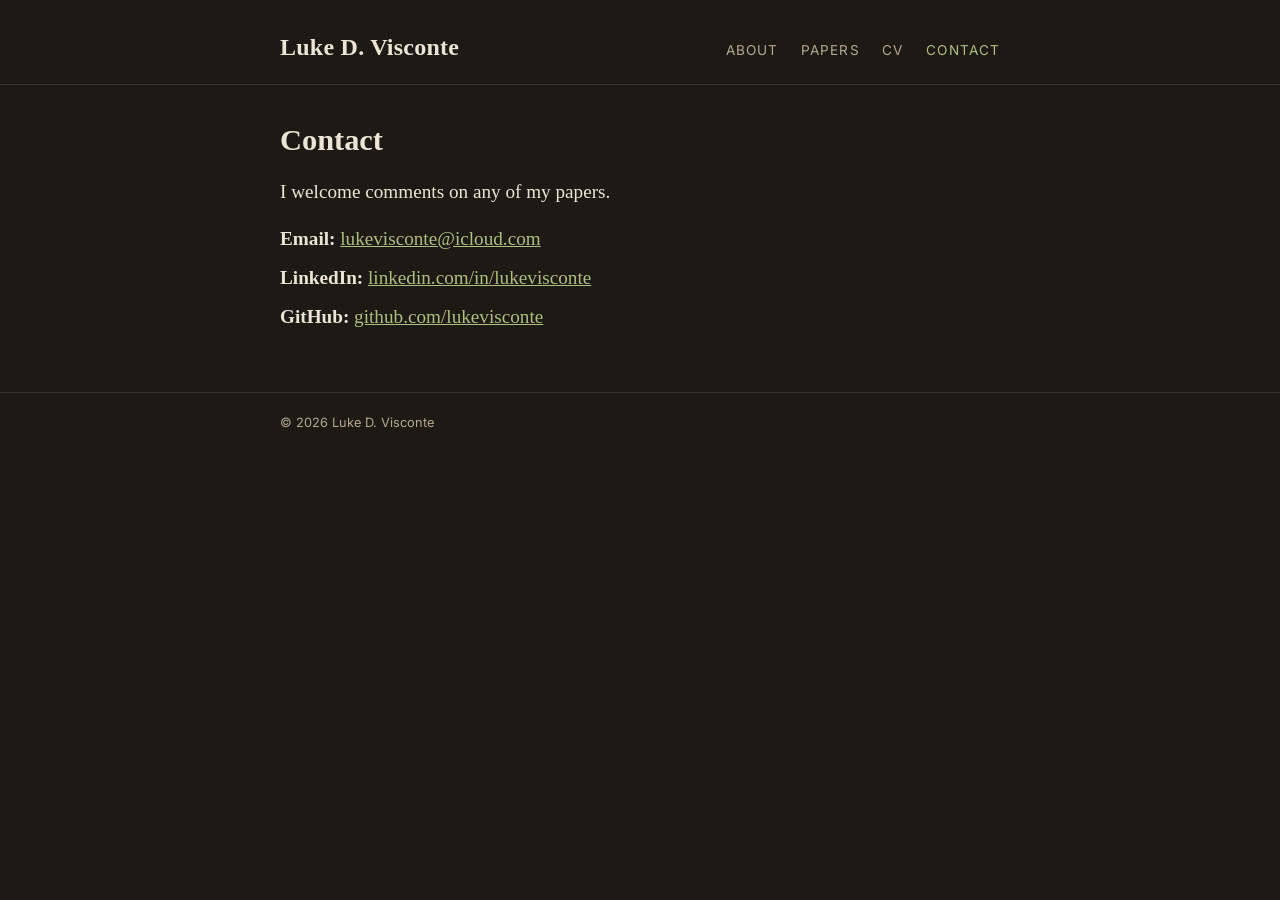
==== contact.html @ a80737b6 "Add files via upload" ====
<!doctype html>
<html lang="en">
<head>
  <meta charset="utf-8">
  <meta name="viewport" content="width=device-width, initial-scale=1">
  <title>Contact · Luke D. Visconte</title>
  <link rel="preconnect" href="https://fonts.googleapis.com">
  <link rel="preconnect" href="https://fonts.gstatic.com" crossorigin>
  <link href="https://fonts.googleapis.com/css2?family=Inter:wght@400;600&display=swap" rel="stylesheet">
  <link rel="icon" href="favicon.ico" sizes="any">
  <link rel="icon" type="image/png" href="files/favicon-32.png">
  <link rel="apple-touch-icon" href="apple-touch-icon.png">
  <link rel="stylesheet" href="assets/style.css">
</head>
<body>
  <header class="site">
    <div class="wrap">
      <a class="site-name" href="index.html">Luke D. Visconte</a>
      <nav>
        <a href="index.html">About</a>
        <a href="papers.html">Papers</a>
        <a href="files/cv.pdf" download="Luke-D-Visconte-CV.pdf">CV</a>
        <a href="contact.html" aria-current="page">Contact</a>
      </nav>
    </div>
  </header>

  <main class="wrap">
    <h1>Contact</h1>
    <p>I welcome comments on any of my papers.</p>

    <!-- EDIT: replace the placeholder addresses; delete any line you don't want -->
    <ul class="plain">
      <li><strong>Email:</strong> <a href="mailto:lukevisconte@icloud.com">lukevisconte@icloud.com</a></li>
      <li><strong>LinkedIn:</strong> <a href="https://www.linkedin.com/in/lukevisconte">linkedin.com/in/lukevisconte</a></li>
      <li><strong>GitHub:</strong> <a href="https://github.com/lukevisconte">github.com/lukevisconte</a></li>
    </ul>
  </main>

  <footer class="site">
    <div class="wrap">&copy; <span id="year"></span> Luke D. Visconte</div>
  </footer>
  <script src="assets/render.js"></script>
</body>
</html>
---- assets/style.css ----
/* ------------------------------------------------------------
   Site styles. Colours are set once here; change them freely.
   ------------------------------------------------------------ */
/* Warm espresso palette, shown to every visitor regardless of their light/dark setting.
   Taken from the portrait: camel sweater, olive leaves. */
:root {
  color-scheme: dark;
  --bg: #1d1a15;          /* espresso brown */
  --text: #ece5d6;        /* warm off-white */
  --muted: #b3a891;       /* soft tan */
  --accent: #aebf7f;      /* sage/olive for links */
  --rule: #3a3428;        /* dark camel line */
  --tag-working: #d4b07a;
  --tag-finished: #aebf7f;
  --serif: "Times New Roman", Times, serif;
  --sans: "Inter", -apple-system, "Segoe UI", Arial, sans-serif;
}

* { box-sizing: border-box; }
html { -webkit-text-size-adjust: 100%; }
body {
  margin: 0;
  background: var(--bg);
  color: var(--text);
  font-family: var(--serif);
  font-size: 1.2rem;      /* Times runs small, so the base size is a touch larger */
  line-height: 1.6;
}
.wrap { max-width: 760px; margin: 0 auto; padding: 0 20px; }

/* Header + navigation */
header.site {
  border-bottom: 1px solid var(--rule);
  padding: 28px 0 18px;
  margin-bottom: 36px;
}
header.site .wrap {
  display: flex; flex-wrap: wrap; align-items: baseline;
  justify-content: space-between; gap: 10px 24px;
}
.site-name {
  font-size: 1.5rem; font-weight: 600; letter-spacing: 0.01em;
  color: var(--text); text-decoration: none;
}
nav a {
  font-family: var(--sans); font-size: 0.85rem; text-transform: uppercase;
  letter-spacing: 0.08em; color: var(--muted); text-decoration: none;
  margin-left: 18px;
}
nav a:first-child { margin-left: 0; }
nav a:hover, nav a[aria-current="page"] { color: var(--accent); }

/* Text */
h1 { font-size: 1.9rem; font-weight: 600; line-height: 1.25; margin: 0 0 18px; }
h2 {
  font-size: 1.05rem; font-family: var(--sans); font-weight: 600;
  text-transform: uppercase; letter-spacing: 0.08em; color: var(--muted);
  border-bottom: 1px solid var(--rule); padding-bottom: 6px; margin: 44px 0 20px;
}
a { color: var(--accent); }
a:hover { text-decoration-thickness: 2px; }
p { margin: 0 0 16px; }
.lede { font-size: 1.2rem; }
.muted { color: var(--muted); }

/* About page: photo beside bio, stacked on phones */
/* The photo stretches to the same height as the bio beside it. */
.about { display: flex; gap: 32px; align-items: stretch; }
.portrait {
  width: 260px; min-height: 300px; object-fit: cover; object-position: 50% 20%;
  flex-shrink: 0; border-radius: 4px; border: 1px solid var(--rule);
}
.bio p:last-child { margin-bottom: 0; }
@media (max-width: 560px) {
  .about { flex-direction: column; gap: 20px; }
  .portrait { width: 100%; max-width: 280px; height: 360px; min-height: 0; }
}

/* Papers page: research text on the left, paper list on the right */
body.wide .wrap { max-width: 1160px; }
body.wide header.site { margin-bottom: 24px; padding-bottom: 14px; }
.two-col { display: grid; grid-template-columns: 1.08fr 1fr; gap: 48px; align-items: start; }
.research-text p { font-size: 1.08rem; line-height: 1.5; margin-bottom: 12px; }
.paper-list .muted { font-family: var(--sans); font-size: 0.85rem; margin-bottom: 24px; }
.commentaries { margin-top: 8px; }
.commentaries .section-title { margin: 24px 0 2px; }
.section-sub { font-style: italic; color: var(--muted); font-size: 0.95rem; margin: 0 0 16px; }
.commentary-row { display: grid; grid-template-columns: repeat(3, 1fr); gap: 32px; align-items: start; }
.commentary-row .paper { margin: 0; }
@media (max-width: 860px) {
  .commentary-row { grid-template-columns: 1fr; gap: 20px; }
}
@media (max-width: 860px) {
  .two-col { grid-template-columns: 1fr; gap: 24px; }
}

/* Paper entries */
.paper-title a { color: var(--text); text-decoration: none; }
.paper-title a:hover { color: var(--accent); text-decoration: underline; }
.paper { margin: 0 0 30px; }
.paper-title { font-size: 1.2rem; font-weight: 600; margin: 0 0 4px; line-height: 1.35; }
.paper-meta {
  font-family: var(--sans); font-size: 0.82rem; color: var(--muted); margin-bottom: 8px;
}
.tag {
  display: inline-block; font-family: var(--sans); font-size: 0.7rem; font-weight: 600;
  text-transform: uppercase; letter-spacing: 0.06em; padding: 1px 7px;
  border: 1px solid currentColor; border-radius: 3px; margin-right: 8px;
}
.tag.working { color: var(--tag-working); }
.tag.finished { color: var(--tag-finished); }
.paper-links { font-family: var(--sans); font-size: 0.85rem; margin-top: 6px; }
.paper-links a { margin-right: 16px; }
details.abstract summary {
  cursor: pointer; font-family: var(--sans); font-size: 0.85rem; color: var(--accent);
}
details.abstract p { margin-top: 8px; font-size: 1.02rem; }

/* CV + contact lists */
.entry { display: grid; grid-template-columns: 120px 1fr; gap: 4px 20px; margin-bottom: 14px; }
.entry .when { font-family: var(--sans); font-size: 0.85rem; color: var(--muted); padding-top: 3px; }
@media (max-width: 560px) {
  .entry { grid-template-columns: 1fr; }
  nav a { margin-left: 0; margin-right: 14px; }
}
ul.plain { list-style: none; padding: 0; margin: 0; }
ul.plain li { margin-bottom: 8px; }

footer.site {
  border-top: 1px solid var(--rule); margin-top: 60px; padding: 20px 0 40px;
  font-family: var(--sans); font-size: 0.8rem; color: var(--muted);
}
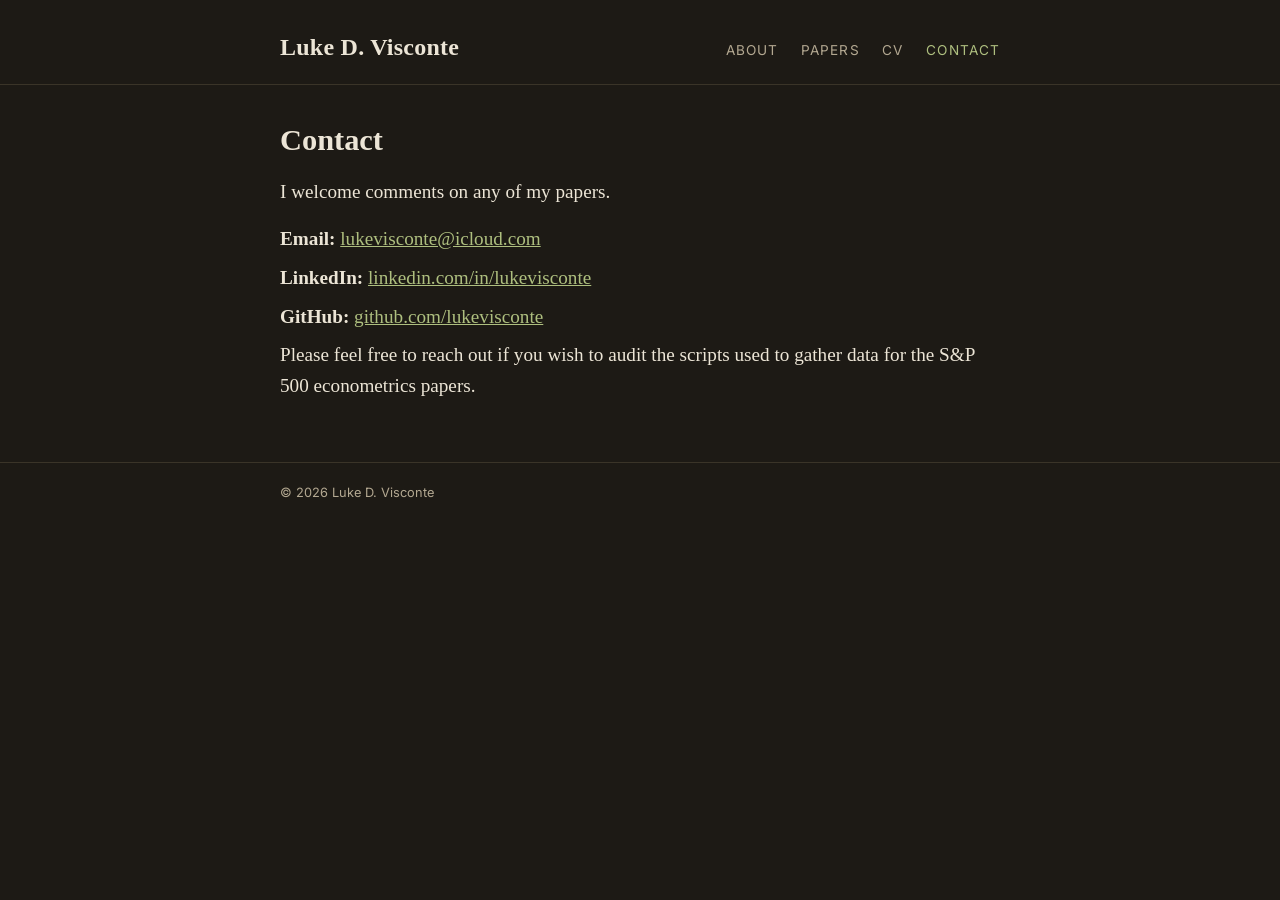
==== commit f43e02db: "Add files via upload" ====
--- a/contact.html
+++ b/contact.html
@@ -7,9 +7,9 @@
   <link rel="preconnect" href="https://fonts.googleapis.com">
   <link rel="preconnect" href="https://fonts.gstatic.com" crossorigin>
   <link href="https://fonts.googleapis.com/css2?family=Inter:wght@400;600&display=swap" rel="stylesheet">
-  <link rel="icon" href="favicon.ico" sizes="any">
-  <link rel="icon" type="image/png" href="files/favicon-32.png">
-  <link rel="apple-touch-icon" href="apple-touch-icon.png">
+  <link rel="icon" href="favicon.ico?v=2" sizes="any">
+  <link rel="icon" type="image/png" href="files/favicon-32.png?v=2">
+  <link rel="apple-touch-icon" href="apple-touch-icon.png?v=2">
   <link rel="stylesheet" href="assets/style.css">
 </head>
 <body>
@@ -35,6 +35,7 @@
       <li><strong>LinkedIn:</strong> <a href="https://www.linkedin.com/in/lukevisconte">linkedin.com/in/lukevisconte</a></li>
       <li><strong>GitHub:</strong> <a href="https://github.com/lukevisconte">github.com/lukevisconte</a></li>
     </ul>
+    <p class="small-note">Please feel free to reach out if you wish to audit the scripts used to gather data for the S&amp;P 500 econometrics papers.</p>
   </main>
 
   <footer class="site">
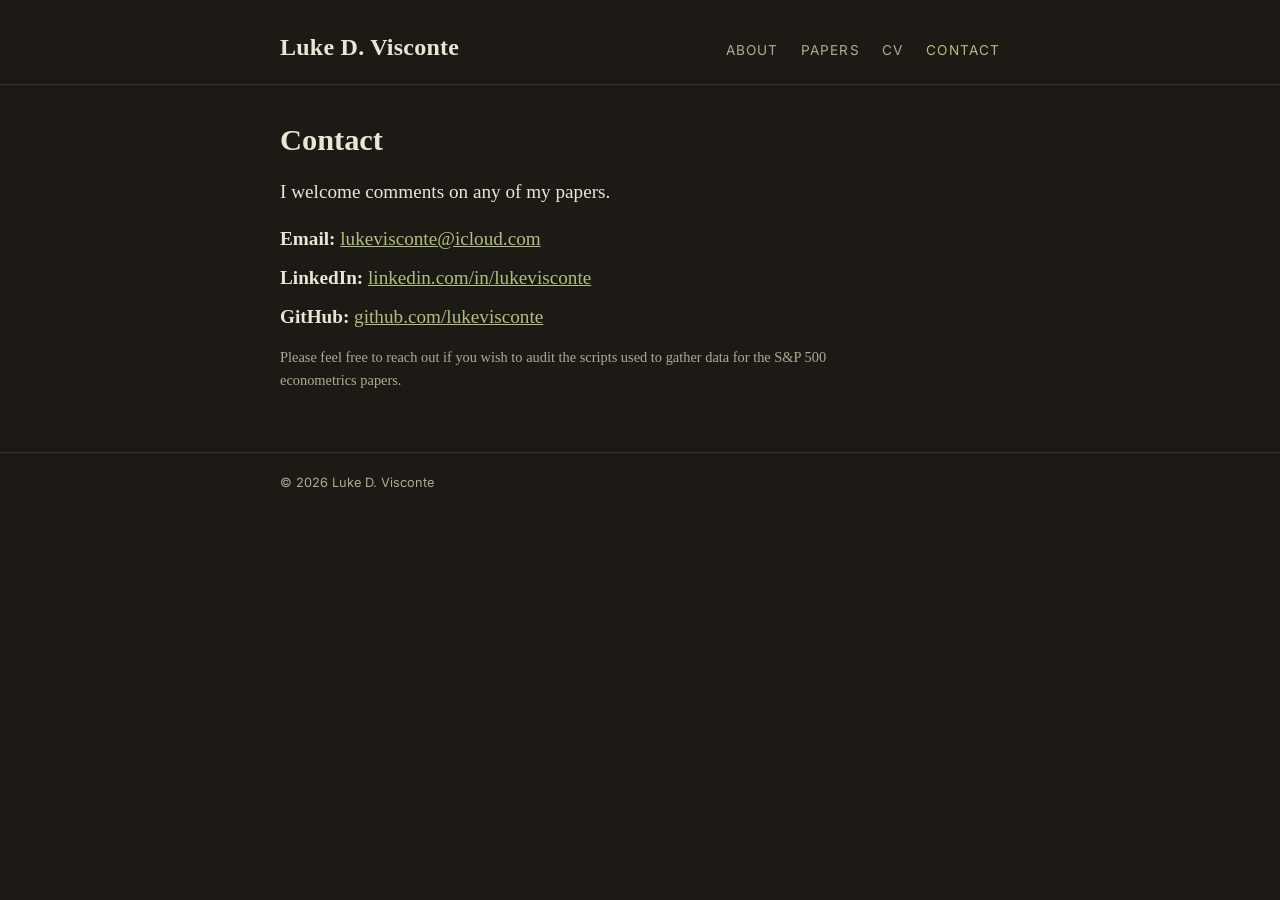
==== commit 56ec5725: "Add files via upload" ====
--- a/contact.html
+++ b/contact.html
@@ -10,7 +10,7 @@
   <link rel="icon" href="favicon.ico?v=2" sizes="any">
   <link rel="icon" type="image/png" href="files/favicon-32.png?v=2">
   <link rel="apple-touch-icon" href="apple-touch-icon.png?v=2">
-  <link rel="stylesheet" href="assets/style.css">
+  <link rel="stylesheet" href="assets/style.css?v=3">
 </head>
 <body>
   <header class="site">
@@ -41,6 +41,6 @@
   <footer class="site">
     <div class="wrap">&copy; <span id="year"></span> Luke D. Visconte</div>
   </footer>
-  <script src="assets/render.js"></script>
+  <script src="assets/render.js?v=3"></script>
 </body>
 </html>
--- a/assets/style.css
+++ b/assets/style.css
@@ -125,6 +125,7 @@
 }
 ul.plain { list-style: none; padding: 0; margin: 0; }
 ul.plain li { margin-bottom: 8px; }
+.small-note { font-size: 0.9rem; color: var(--muted); margin-top: 14px; max-width: 560px; }
 
 footer.site {
   border-top: 1px solid var(--rule); margin-top: 60px; padding: 20px 0 40px;
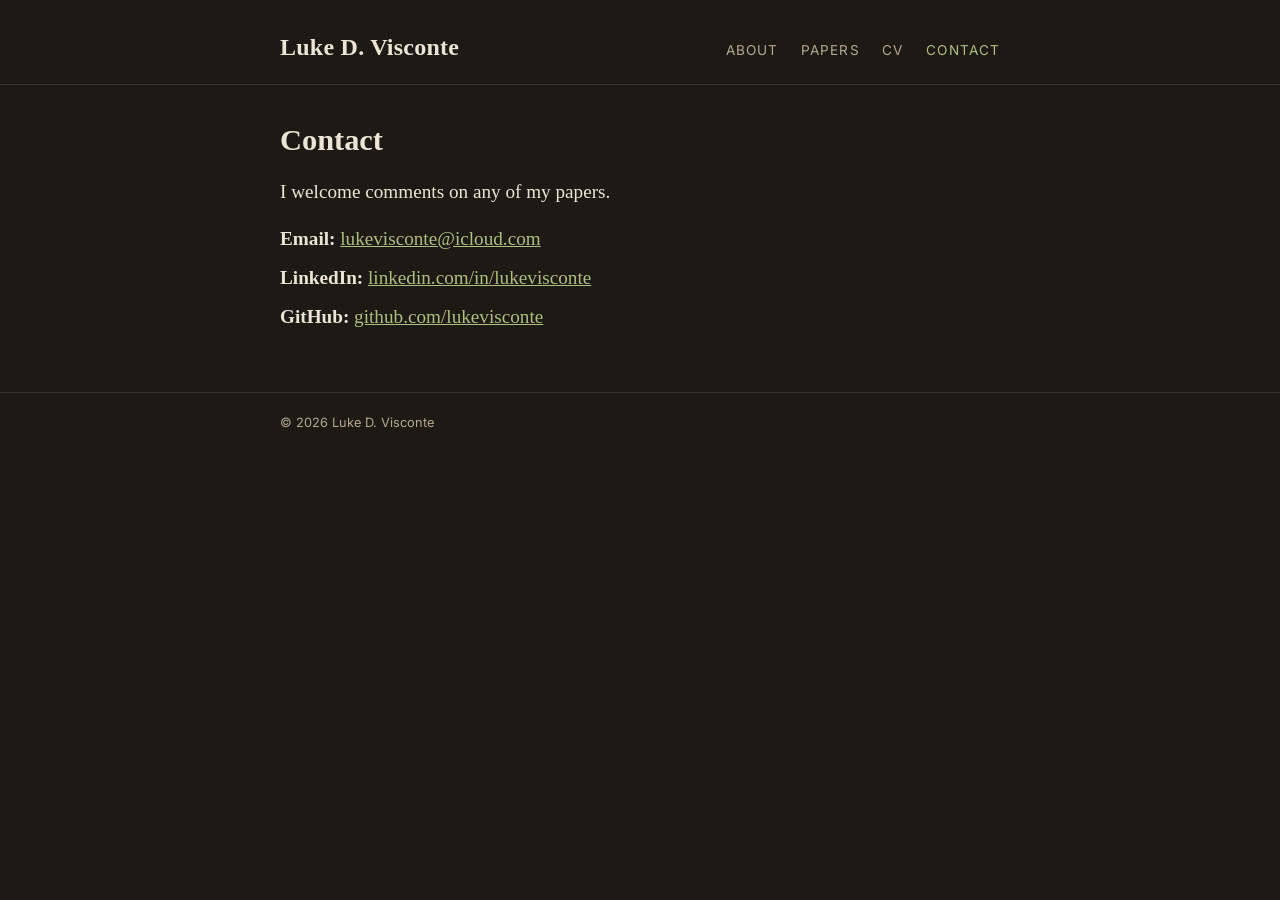
==== commit 8386f03d: "Add files via upload" ====
--- a/contact.html
+++ b/contact.html
@@ -10,7 +10,7 @@
   <link rel="icon" href="favicon.ico?v=2" sizes="any">
   <link rel="icon" type="image/png" href="files/favicon-32.png?v=2">
   <link rel="apple-touch-icon" href="apple-touch-icon.png?v=2">
-  <link rel="stylesheet" href="assets/style.css?v=3">
+  <link rel="stylesheet" href="assets/style.css?v=5">
 </head>
 <body>
   <header class="site">
@@ -19,7 +19,7 @@
       <nav>
         <a href="index.html">About</a>
         <a href="papers.html">Papers</a>
-        <a href="files/cv.pdf" download="Luke-D-Visconte-CV.pdf">CV</a>
+        <a href="files/cv.pdf" target="_blank" rel="noopener">CV</a>
         <a href="contact.html" aria-current="page">Contact</a>
       </nav>
     </div>
@@ -35,12 +35,11 @@
       <li><strong>LinkedIn:</strong> <a href="https://www.linkedin.com/in/lukevisconte">linkedin.com/in/lukevisconte</a></li>
       <li><strong>GitHub:</strong> <a href="https://github.com/lukevisconte">github.com/lukevisconte</a></li>
     </ul>
-    <p class="small-note">Please feel free to reach out if you wish to audit the scripts used to gather data for the S&amp;P 500 econometrics papers.</p>
   </main>
 
   <footer class="site">
     <div class="wrap">&copy; <span id="year"></span> Luke D. Visconte</div>
   </footer>
-  <script src="assets/render.js?v=3"></script>
+  <script src="assets/render.js?v=5"></script>
 </body>
 </html>
--- a/assets/style.css
+++ b/assets/style.css
@@ -85,7 +85,8 @@
 .commentaries { margin-top: 8px; }
 .commentaries .section-title { margin: 24px 0 2px; }
 .section-sub { font-style: italic; color: var(--muted); font-size: 0.95rem; margin: 0 0 16px; }
-.commentary-row { display: grid; grid-template-columns: repeat(3, 1fr); gap: 32px; align-items: start; }
+/* Three per row; a fourth starts a new row. One per row on phones. */
+.commentary-row { display: grid; grid-template-columns: repeat(3, 1fr); gap: 32px 32px; align-items: start; }
 .commentary-row .paper { margin: 0; }
 @media (max-width: 860px) {
   .commentary-row { grid-template-columns: 1fr; gap: 20px; }
